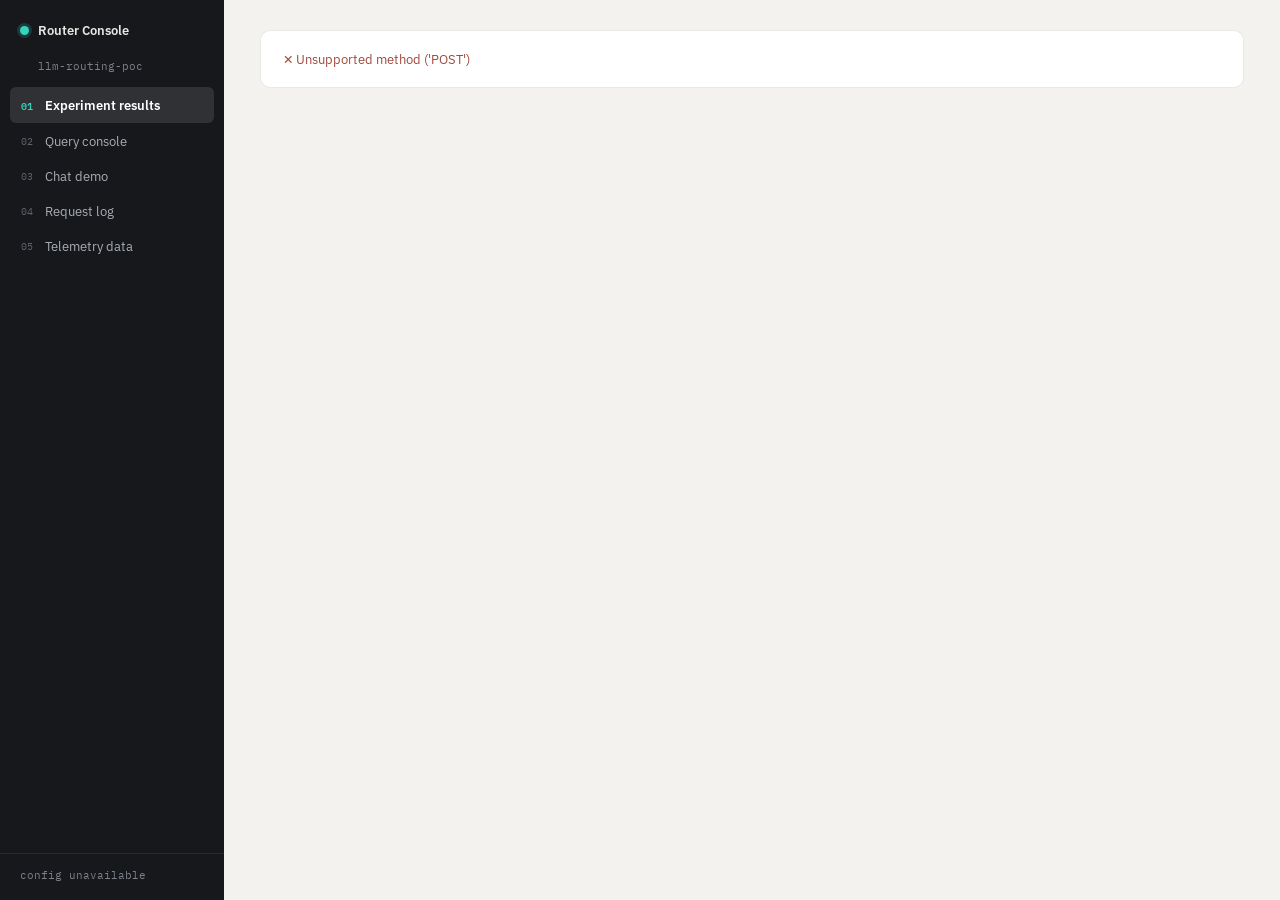
==== frontend/index.html @ d49e1a6b "Initial commit: LLM routing proof of concept Backend routing service, frontend demo UI, experiment r" ====
<!doctype html>
<html lang="en">
<head>
<meta charset="utf-8">
<meta name="viewport" content="width=device-width, initial-scale=1">
<title>Router Console</title>
<link rel="preconnect" href="https://fonts.googleapis.com">
<link rel="preconnect" href="https://fonts.gstatic.com" crossorigin>
<link href="https://fonts.googleapis.com/css2?family=IBM+Plex+Mono:wght@400;500;600&family=IBM+Plex+Sans:wght@400;500;600;700&display=swap" rel="stylesheet">
<style>
:root{--teal:#0d7a6f;--amber:#b07d2b;--plum:#7a3b6b;--red:#a04a3c;--ink:#16181c;--paper:#f4f2ee;--mut:#8a8f97;--line:rgba(0,0,0,.09)}
*{box-sizing:border-box}
body{margin:0;background:var(--paper);font-family:'IBM Plex Sans',system-ui,sans-serif;color:var(--ink);-webkit-font-smoothing:antialiased}
.mono{font-family:'IBM Plex Mono',monospace}
.layout{display:grid;grid-template-columns:224px 1fr;min-height:100vh}
aside{background:var(--ink);color:#e8e6e1;padding:22px 0 18px;position:sticky;top:0;height:100vh;display:flex;flex-direction:column}
.brand{padding:0 20px 20px;display:flex;align-items:center;gap:9px;font-size:13px;font-weight:600}
.dot{width:9px;height:9px;background:#37d3bd;border-radius:50%;box-shadow:0 0 0 3px rgba(55,211,189,.18)}
.sub{font-size:10.5px;color:#7c8087;padding:0 20px 14px 38px}
nav{display:flex;flex-direction:column;gap:1px;padding:0 10px}
nav button{display:flex;gap:10px;align-items:center;width:100%;text-align:left;border:0;cursor:pointer;padding:9px 11px;border-radius:6px;font-size:12.5px;background:transparent;color:#a9adb4;font-family:inherit}
nav button:hover{background:rgba(255,255,255,.08)}
nav button.on{background:rgba(255,255,255,.11);color:#fff;font-weight:600}
nav button .n{font-family:'IBM Plex Mono',monospace;font-size:10px;color:#5f646b;width:14px}
nav button.on .n{color:#37d3bd}
.side-foot{margin-top:auto;padding:14px 20px 0;border-top:1px solid rgba(255,255,255,.08);font-size:11px;color:#7c8087}
main{padding:30px 36px 60px;min-width:0}
h1{margin:0;font-size:25px;font-weight:600;letter-spacing:-.015em}
.kicker{font-family:'IBM Plex Mono',monospace;font-size:10.5px;letter-spacing:.09em;text-transform:uppercase;color:var(--mut);margin-bottom:5px}
header.page{display:flex;justify-content:space-between;align-items:flex-end;gap:20px;border-bottom:1px solid rgba(0,0,0,.1);padding-bottom:16px;margin-bottom:22px}
.card{background:#fff;border:1px solid var(--line);border-radius:10px;padding:20px 22px}
.cardtitle{font-family:'IBM Plex Mono',monospace;font-size:10px;letter-spacing:.09em;text-transform:uppercase;color:var(--mut);margin-bottom:14px}
.grid2{display:grid;grid-template-columns:1.1fr 1fr;gap:16px}
.grid3{display:grid;grid-template-columns:1fr 1fr 1fr;gap:16px;margin-top:16px}
.hero{background:var(--ink);color:#fff;border-radius:10px;padding:24px 26px;display:grid;grid-template-columns:1fr 1fr;gap:22px}
.hero .big{font-size:46px;line-height:1;font-weight:600;letter-spacing:-.03em}
.hero .big small{font-size:24px}
.hero .lbl{font-family:'IBM Plex Mono',monospace;font-size:10px;letter-spacing:.09em;text-transform:uppercase;color:#8a8f97;margin-bottom:7px}
.hero .note{font-size:12px;color:#a9adb4;margin-top:6px}
.hero .quote{grid-column:1/-1;border-top:1px solid rgba(255,255,255,.12);padding-top:14px;font-size:12.5px;line-height:1.5;color:#d6d4cf}
.bar{height:14px;background:#f1efeb;border-radius:3px;overflow:hidden}
.bar>div{height:100%;border-radius:3px}
button.primary{border:0;background:var(--teal);color:#fff;font-size:13px;font-weight:600;padding:10px 18px;border-radius:7px;cursor:pointer;font-family:inherit}
button.primary:hover{background:#0a5f57}
button.primary:disabled{background:#9aa5a3;cursor:default}
button.ghost{border:1px solid rgba(0,0,0,.14);background:#fff;color:#3d4148;font-size:12px;padding:7px 13px;border-radius:6px;cursor:pointer;font-family:inherit}
button.ghost.on{background:var(--ink);color:#fff;border-color:var(--ink)}
table{width:100%;border-collapse:collapse;font-size:12.5px}
th{font-family:'IBM Plex Mono',monospace;font-size:9.5px;letter-spacing:.07em;text-transform:uppercase;color:var(--mut);font-weight:500;text-align:left;padding:10px 10px;background:#faf9f7}
td{padding:11px 10px;border-top:1px solid rgba(0,0,0,.06);vertical-align:top}
td.r,th.r{text-align:right}
.chip{display:inline-block;font-size:11px;padding:3px 8px;border-radius:4px}
.dots span{display:inline-block;width:7px;height:7px;border-radius:50%;background:#e2dfda;margin-left:2px}
.swatch{display:inline-block;width:8px;height:8px;border-radius:2px;margin-right:7px}
.empty{padding:40px;text-align:center;color:var(--mut);font-size:13px}
textarea{width:100%;border:1px solid rgba(0,0,0,.14);border-radius:7px;padding:12px 14px;font-size:14px;background:#fdfcfb;font-family:inherit;resize:vertical;min-height:52px}
pre.json{background:var(--ink);color:#c9e8e3;border-radius:8px;padding:14px;font-family:'IBM Plex Mono',monospace;font-size:11px;line-height:1.6;white-space:pre-wrap;overflow-x:auto;margin:0}
.decision-chip{display:inline-flex;gap:6px;align-items:baseline;border:1px solid rgba(0,0,0,.1);background:#faf9f7;border-radius:5px;padding:5px 9px;font-size:11px;margin:0 5px 6px 0}
.decision-chip b{font-weight:600}
.answer{font-size:13.5px;line-height:1.65;color:#25282d;white-space:pre-wrap}
.progress{height:6px;background:#f1efeb;border-radius:3px;overflow:hidden;margin-top:8px}
.progress>div{height:100%;background:var(--teal);transition:width .5s}
.statrow{display:grid;grid-template-columns:repeat(5,1fr);gap:12px;margin-bottom:16px}
.stat{background:#fff;border:1px solid var(--line);border-radius:9px;padding:14px 16px}
.stat .l{font-family:'IBM Plex Mono',monospace;font-size:9.5px;letter-spacing:.08em;text-transform:uppercase;color:var(--mut)}
.stat .v{font-family:'IBM Plex Mono',monospace;font-size:19px;font-weight:600;margin-top:4px}
.err{color:var(--red);font-size:12.5px}
.note{font-size:12px;color:#5c6069;line-height:1.5}
.bar{height:10px;background:var(--line);border-radius:5px;overflow:hidden}.bar>div{height:100%;border-radius:5px}
select.cmode{font:inherit;font-size:12.5px;padding:8px 10px;border-radius:7px;border:1px solid var(--line);background:#fff;color:var(--ink)}
#toast{position:fixed;left:50%;bottom:28px;transform:translate(-50%,20px);z-index:99;
  background:#1c1f24;border:1px solid rgba(255,255,255,.14);border-radius:8px;
  padding:11px 18px;font-size:13px;color:#d7dade;box-shadow:0 8px 28px rgba(0,0,0,.45);
  opacity:0;pointer-events:none;transition:opacity .18s ease,transform .18s ease;max-width:min(520px,88vw)}
#toast.show{opacity:1;transform:translate(-50%,0)}
.hide{display:none}
.chatwrap{max-width:820px;display:flex;flex-direction:column;gap:14px}
.msg-user{align-self:flex-end;background:var(--ink);color:#fff;border-radius:12px 12px 3px 12px;padding:11px 15px;font-size:13.5px;max-width:75%}
.msg-ai{align-self:flex-start;max-width:92%;width:100%}
.thinking{border:1px solid rgba(0,0,0,.09);border-left:3px solid var(--teal);background:#fbfaf8;border-radius:8px;padding:12px 15px;margin-bottom:8px}
.thinking .t-head{font-family:'IBM Plex Mono',monospace;font-size:10px;letter-spacing:.08em;text-transform:uppercase;color:var(--mut);display:flex;justify-content:space-between;align-items:center;cursor:pointer}
.thinking .t-body{font-size:12.5px;line-height:1.6;color:#4a4e55;margin-top:9px}
.thinking .t-reason{font-style:italic;color:#5c6069}
.ai-bubble{background:#fff;border:1px solid var(--line);border-radius:3px 12px 12px 12px;overflow:hidden}
.ai-meta{display:flex;gap:14px;flex-wrap:wrap;padding:9px 16px;border-top:1px solid rgba(0,0,0,.06);background:#faf9f7;font-family:'IBM Plex Mono',monospace;font-size:10.5px;color:var(--mut)}
.pulse{animation:pulse 1.2s ease-in-out infinite}
@keyframes pulse{0%,100%{opacity:.45}50%{opacity:1}}
@media(max-width:980px){.layout{grid-template-columns:1fr}aside{position:static;height:auto}.grid2,.grid3,.statrow{grid-template-columns:1fr}}
</style>
</head>
<body>
<div class="layout">
<aside>
  <div class="brand"><span class="dot"></span>Router Console</div>
  <div class="sub mono">llm-routing-poc</div>
  <nav id="nav"></nav>
  <div class="side-foot mono" id="cfginfo">loading config…</div>
</aside>
<main id="main"><div class="empty">Loading…</div></main>
</div>
<script>
const TIER_COLORS = {cheap:'#0d7a6f', medium:'#b07d2b', premium:'#7a3b6b'};
const STRAT_COLORS = {none:'#7a3b6b', rule:'#b07d2b', intelligent:'#0d7a6f'};
const STRAT_CHIP = {none:['#f0eaf0','#7a3b6b'], rule:['#f6efe1','#8a6820'], intelligent:['#e6f3f1','#0d7a6f']};
const CX_COLORS = {SIMPLE:'#0d7a6f', MEDIUM:'#b07d2b', HARD:'#7a3b6b'};
const VIEWS = [['overview','Experiment results'],['console','Query console'],['chat','Chat demo'],['requests','Request log'],['data','Telemetry data']];
let state = {view:'overview', strategy:'intelligent', dataTab:'logs', config:null, pollTimer:null, chat:[]};

const $ = (s)=>document.querySelector(s);
const esc = (s)=>String(s??'').replace(/[&<>"]/g,c=>({'&':'&amp;','<':'&lt;','>':'&gt;','"':'&quot;'}[c]));
const money = (v)=>v==null?'—':'$'+Number(v).toFixed(v<0.01?5:4);
const api = async (path, opts)=>{const r=await fetch(path,opts); if(!r.ok){let d;try{d=await r.json()}catch{d={}}; throw new Error(d.detail||r.statusText)} return r.json()};

function nav(){
  $('#nav').innerHTML = VIEWS.map(([id,label],i)=>
    `<button class="${state.view===id?'on':''}" onclick="go('${id}')"><span class="n">0${i+1}</span>${label}</button>`).join('');
}
function go(v){state.view=v; render();}
let toastTimer=null;
function notify(msg){
  let el=$('#toast');
  if(!el){el=document.createElement('div'); el.id='toast'; document.body.appendChild(el)}
  el.textContent = msg || 'Something went wrong. Please try again.';
  el.classList.add('show');
  clearTimeout(toastTimer);
  toastTimer=setTimeout(()=>el.classList.remove('show'), 4200);
}
function dots(score,color){let h='';for(let i=1;i<=5;i++)h+=`<span style="${score!=null&&i<=score?`background:${color}`:''}"></span>`;return `<span class="dots">${h}</span>`}

async function loadConfig(){
  try{state.config = await api('/api/config');
    const c=state.config;
    const anyRef = Object.values(c.tiers).some(t=>t.pricing_note);
    $('#cfginfo').innerHTML = Object.entries(c.tiers).map(([k,t])=>
      `<div style="margin-bottom:5px"><span style="color:${TIER_COLORS[k]}">${k}</span> ${esc(t.name.split('/')[1]||t.name)}${t.pricing_note?'<span title="'+esc(t.pricing_note)+'" style="color:#e0a86e">*</span>':''}</div>`).join('')
      + (anyRef?'<div style="color:#7c8087;margin-top:8px">* free endpoint, costed at paid-variant price</div>':'')
      + (c.api_key_configured?'':'<div style="color:#e0a86e;margin-top:8px">⚠ no API keys configured</div>');
  }catch(e){$('#cfginfo').textContent='config unavailable'}
}

// ---------- Overview ----------
async function renderOverview(){
  // /step advances the batch and returns progress: the work has to run inside a
  // request, because the server is frozen once it has responded.
  const status = await api('/api/experiment/step',{method:'POST'});
  const m = await api('/api/metrics');
  const cz = await api('/api/compression').catch(()=>null);
  const strategies = m.comparison.strategies;
  const byS = Object.fromEntries(strategies.map(s=>[s.strategy,s]));
  const intel = byS.intelligent, base = byS.none;
  const running = status.status==='running';
  const hasData = m.total_requests>0;

  // Provider hiccups are retried and failed over inside the pipeline, so they
  // are not shown here. Only a run that mostly collapsed is worth surfacing,
  // and then as one calm line - never a raw provider error.
  let progress='';
  if(running){
    const pct = status.total? Math.round(100*status.completed/status.total):0;
    progress = `<div class="card" style="margin-bottom:16px"><div class="cardtitle">Experiment running</div>
      <div class="mono" style="font-size:12px">${status.completed} / ${status.total} requests${etaText(status)}</div>
      <div class="progress"><div style="width:${pct}%"></div></div></div>`;
    schedulePoll();
  } else if(status.status==='done' && status.total && status.failed > status.total/2){
    progress = `<div class="card" style="margin-bottom:16px"><div class="cardtitle">Incomplete run</div>
      <div class="note">Most requests could not be completed — check the API keys and the server log, then re-run.</div></div>`;
  }

  let hero='';
  if(hasData && intel.requests>0 && base.requests>0){
    hero = `<section class="grid2" style="margin-bottom:16px">
      <div class="hero">
        <div><div class="lbl">Cost saving · intelligent</div><div class="big" style="color:#37d3bd">${intel.cost_savings_pct??'—'}<small>%</small></div>
          <div class="note">${money(base.total_cost_usd)} → ${money(intel.total_cost_usd)} across ${intel.requests} requests</div></div>
        <div style="border-left:1px solid rgba(255,255,255,.12);padding-left:22px"><div class="lbl">Quality retained</div>
          <div class="big">${intel.quality_retention_pct??'—'}<small>%</small></div>
          <div class="note">${intel.avg_quality??'n/a'} vs ${base.avg_quality??'n/a'} mean score</div></div>
        <div class="quote">The objective isn't to always use the cheapest model. It's to use the cheapest model that can satisfy the requirements of the request.</div>
      </div>
      <div class="card"><div class="cardtitle">Cost per strategy</div>${costBars(strategies)}</div>
    </section>`;
  }

  const util = intel && Object.keys(intel.model_utilization||{}).length ? `
    <div class="card"><div class="cardtitle">Model utilization · intelligent</div>${utilization(intel.model_utilization)}</div>`:'';
  const qbc = Object.keys(m.quality.by_complexity||{}).length ? `
    <div class="card"><div class="cardtitle">Quality by complexity</div>${qualityByComplexity(m.quality.by_complexity)}</div>`:'';
  const scatter = hasData? `<div class="card"><div class="cardtitle">Quality vs cost per request</div>${scatterSVG(strategies)}</div>`:'';

  $('#main').innerHTML = `
    <header class="page">
      <div><div class="kicker">Experiment results</div><h1>${hasData? m.total_requests+' requests, three routing strategies'+(m.all_requests>m.total_requests?` <span style="color:var(--mut);font-weight:400;font-size:.55em">+ ${m.all_requests-m.total_requests} with compression</span>`:''):'Cost-aware LLM routing'}</h1></div>
      <div style="display:flex;gap:8px;align-items:center">
        <select class="cmode" id="cmode" ${running?'disabled':''} title="${state.config?.compression_available?'Run every query with and without Headroom context compression':'Headroom is not installed on this host - run the A/B locally'}">
          <option value="off">Routing only</option>
          <option value="both" ${state.config?.compression_available?'':'disabled'}>Routing + Headroom A/B</option>
        </select>
        <button id="fullbtn" ${running?'disabled':''} onclick="runExperiment(true)" title="All ${state.config?.total_query_count??36} test queries">Full run</button>
        <button class="primary" id="runbtn" ${running?'disabled':''} onclick="runExperiment(false)">${running?'Running…':(hasData?'Re-run experiment':`Run experiment (${state.config?.demo_query_count??18} queries)`)}</button>
      </div>
    </header>
    ${progress}${hero}
    ${hasData? `<section class="grid3" style="margin-top:0">${util}${qbc}${scatter}</section>
    <section class="card" style="margin-top:16px;padding:0;overflow:hidden">
      <div style="padding:16px 22px 12px" class="cardtitle">Strategy comparison · identical query set</div>
      ${comparisonTable(strategies)}</section>`
    : `<div class="card"><div class="empty">No results yet. Run the batch experiment to send each test query through all three strategies (no routing → premium, rule-based, intelligent) and grade every answer.<br><br>
       <span class="mono" style="font-size:11px">${3*(state.config?.demo_query_count??18)} answer calls + routing + grading · about a minute</span></div></div>`}
    ${compressionPanel(cz, m)}`;
}
function etaText(status){
  if(!status.started_at || !status.completed) return '';
  const elapsed = (Date.now()/1000) - status.started_at;
  const remaining = Math.round(elapsed/status.completed * (status.total-status.completed));
  if(!isFinite(remaining) || remaining<=0) return '';
  const m = Math.floor(remaining/60), sec = remaining%60;
  return ` · about ${m?m+'m ':''}${sec}s remaining`;
}
function fmtInt(n){return n==null?'—':Number(n).toLocaleString()}
function compressionPanel(cz, m){
  if(!cz) return '';
  const ref = cz.naive_json_reference||{};
  const hr = (cz.delta||{}).headroom;
  const strategies = m.comparison.strategies;
  const w = ref.naive_json_tokens? Math.round(100*ref.pipeline_tokens/ref.naive_json_tokens):100;
  let html = `<section class="card" style="margin-top:16px">
    <div class="cardtitle">Context tokens · what the pipeline already saves</div>
    <div style="display:grid;grid-template-columns:170px 1fr 80px;gap:10px 14px;align-items:center;font-size:12.5px">
      <div>Naive JSON dump</div><div class="bar"><div style="width:100%;background:#c9c5bd"></div></div><div class="mono r">${fmtInt(ref.naive_json_tokens)}</div>
      <div>Pipeline format <span style="color:var(--mut)">· sent today</span></div><div class="bar"><div style="width:${w}%;background:var(--teal)"></div></div><div class="mono r">${fmtInt(ref.pipeline_tokens)}</div>
    </div>
    <div class="note" style="margin-top:10px"><b>${ref.saved_pct??0}% fewer context tokens</b> than dumping the raw dataset as JSON, across the ${ref.queries} demo queries. Counted with the model's own tokenizer — a measurement, not a run.</div>`;
  if(hr){
    html += `<div class="cardtitle" style="margin-top:22px">Headroom compression · on vs off, identical queries</div>
    <div style="overflow-x:auto"><table><thead><tr><th>Strategy</th><th class="r">Context tokens</th><th class="r">Cost / request</th><th class="r">Quality</th></tr></thead><tbody>
    ${strategies.map(s=>{const d=hr[s.strategy]; if(!d) return '';
      const cc = d.cost_pct==null?'var(--mut)':(d.cost_pct<0?'var(--teal)':'var(--amber)');
      const qc = d.quality_delta==null?'var(--mut)':(d.quality_delta<0?'var(--amber)':'var(--teal)');
      return `<tr><td><span class="swatch" style="background:${STRAT_COLORS[s.strategy]}"></span>${esc(s.label)}</td>
        <td class="r mono" style="color:var(--teal)">−${d.tokens_saved_pct}%</td>
        <td class="r mono" style="color:${cc};font-weight:600">${d.cost_pct==null?'n/a':(d.cost_pct>0?'+':'')+d.cost_pct+'%'}</td>
        <td class="r mono" style="color:${qc};font-weight:600">${d.quality_delta==null?'n/a':(d.quality_delta>0?'+':'')+d.quality_delta.toFixed(2)}</td></tr>`}).join('')}
    </tbody></table></div>
    <div class="note" style="margin-top:10px">Per-request deltas, Headroom on vs off, on the same queries. A negative quality delta means compression cost accuracy — shown as measured, not hidden.</div>`;
  } else {
    html += `<div class="note" style="margin-top:14px">Headroom on/off A/B not run yet${cz.available?'':' — it runs locally'}: <span class="mono">python run_experiment.py --compression both</span></div>`;
  }
  return html + `</section>`;
}
function costBars(strategies){
  const max = Math.max(...strategies.map(s=>s.total_cost_usd||0), 1e-9);
  return strategies.map(s=>`
    <div style="margin-bottom:14px">
      <div style="display:flex;justify-content:space-between;font-size:12.5px"><span>${esc(s.label)}</span><b class="mono">${money(s.total_cost_usd)}</b></div>
      <div class="bar" style="margin-top:5px"><div style="width:${Math.max(2,100*s.total_cost_usd/max)}%;background:${STRAT_COLORS[s.strategy]}"></div></div>
      <div class="mono" style="font-size:10.5px;color:var(--mut);margin-top:4px">quality ${s.avg_quality??'n/a'} · p50 ${(s.p50_latency_ms/1000).toFixed(1)}s · p95 ${(s.p95_latency_ms/1000).toFixed(1)}s</div>
    </div>`).join('');
}
function utilization(util){
  const entries = Object.entries(util);
  const strip = entries.map(([t,u])=>`<div style="width:${u.pct}%;background:${TIER_COLORS[t]}"></div>`).join('');
  return `<div style="display:flex;height:24px;border-radius:5px;overflow:hidden;margin-bottom:12px">${strip}</div>`+
    entries.map(([t,u])=>`<div style="display:flex;align-items:center;gap:8px;font-size:12px;margin-bottom:7px">
      <span class="swatch" style="background:${TIER_COLORS[t]}"></span><span style="flex:1">${t} tier</span>
      <b class="mono" style="font-size:12px">${u.pct}%</b><span class="mono" style="color:var(--mut);font-size:11px">${u.count} req</span></div>`).join('');
}
function qualityByComplexity(bc){
  const order=['SIMPLE','MEDIUM','HARD'];
  return order.filter(c=>bc[c]).map(c=>{
    const per=bc[c]; const base=per.none, intel=per.intelligent;
    return `<div style="margin-bottom:12px"><div style="display:flex;justify-content:space-between;font-size:12px">
      <span>${c.toLowerCase()}</span><span class="mono" style="color:#5c6069">${base??'—'} → <b style="color:var(--ink)">${intel??'—'}</b></span></div>
      <div style="height:8px;background:#f1efeb;border-radius:2px;position:relative;margin-top:5px">
        ${intel!=null?`<div style="position:absolute;inset:0 auto 0 0;width:${20*intel}%;background:var(--teal);border-radius:2px"></div>`:''}
        ${base!=null?`<div style="position:absolute;top:-3px;bottom:-3px;left:${20*base}%;width:2px;background:var(--ink)"></div>`:''}
      </div></div>`;
  }).join('')+`<div style="font-size:11px;color:var(--mut)">Bar = intelligent · tick = premium baseline · scale 0–5</div>`;
}
function comparisonTable(strategies){
  return `<div style="overflow-x:auto"><table>
    <thead><tr><th style="padding-left:22px">Strategy</th><th class="r">Total cost</th><th class="r">Cost / req</th><th class="r">Quality</th><th class="r">Mean latency</th><th class="r">P50</th><th class="r">P95</th><th class="r" style="padding-right:22px">Saving</th></tr></thead>
    <tbody>${strategies.map(s=>`<tr>
      <td style="padding-left:22px"><span class="swatch" style="background:${STRAT_COLORS[s.strategy]}"></span>${esc(s.label)}</td>
      <td class="r mono"><b>${money(s.total_cost_usd)}</b></td>
      <td class="r mono" style="color:#5c6069">${money(s.avg_cost_usd)}</td>
      <td class="r mono">${s.avg_quality??'n/a'}</td>
      <td class="r mono" style="color:#5c6069">${(s.avg_latency_ms/1000).toFixed(1)}s</td>
      <td class="r mono" style="color:#5c6069">${(s.p50_latency_ms/1000).toFixed(1)}s</td>
      <td class="r mono" style="color:#5c6069">${(s.p95_latency_ms/1000).toFixed(1)}s</td>
      <td class="r mono" style="padding-right:22px;font-weight:600;color:${s.strategy==='none'?'var(--mut)':'var(--teal)'}">${s.strategy==='none'?'—':(s.cost_savings_pct??'—')+'%'}</td>
    </tr>`).join('')}</tbody></table></div>`;
}
function scatterSVG(strategies){
  const pts = strategies.filter(s=>s.requests>0 && s.avg_quality!=null);
  if(!pts.length) return '<div class="empty">no evaluated requests</div>';
  const W=560,H=260,PL=46,PB=34,PT=26,PR=20;
  const xMax=Math.max(...pts.map(p=>p.avg_cost_usd))*1.25;
  const sx=v=>PL+(v/xMax)*(W-PL-PR), sy=v=>PT+(1-(v-3.5)/1.5)*(H-PT-PB);
  let g='';
  [3.5,4,4.5,5].forEach(v=>{g+=`<line x1="${PL}" x2="${W-PR}" y1="${sy(v)}" y2="${sy(v)}" stroke="#eae7e2"/>`+
    `<text x="${PL-8}" y="${sy(v)+4}" text-anchor="end" font-size="9" fill="#a8adb4" font-family="IBM Plex Mono,monospace">${v.toFixed(1)}</text>`});
  pts.forEach(p=>{const c=STRAT_COLORS[p.strategy];
    g+=`<circle cx="${sx(p.avg_cost_usd)}" cy="${sy(p.avg_quality)}" r="${8+p.requests/6}" fill="${c}" fill-opacity=".16"/>`+
       `<circle cx="${sx(p.avg_cost_usd)}" cy="${sy(p.avg_quality)}" r="5" fill="${c}"/>`+
       `<text x="${sx(p.avg_cost_usd)}" y="${sy(p.avg_quality)-16}" text-anchor="middle" font-size="10.5" font-weight="600" fill="#16181c" font-family="IBM Plex Sans,sans-serif">${esc(p.label.split(' ')[0])}</text>`});
  g+=`<text x="${(W+PL)/2}" y="${H-4}" text-anchor="middle" font-size="9" fill="#8a8f97" font-family="IBM Plex Mono,monospace" letter-spacing=".06em">AVG COST PER REQUEST (USD)</text>`;
  return `<svg viewBox="0 0 ${W} ${H}" style="width:100%;height:auto;display:block">${g}</svg>`;
}
async function runExperiment(full=false){
  const btn=$('#runbtn'), fullBtn=$('#fullbtn');
  btn.disabled=true; if(fullBtn) fullBtn.disabled=true; btn.textContent='Starting…';
  try{
    await api('/api/experiment/run',{method:'POST',headers:{'Content-Type':'application/json'},
                                     body:JSON.stringify({full, compression: $('#cmode')?.value || 'off'})});
    schedulePoll(800);
  }catch(e){
    btn.disabled=false; if(fullBtn) fullBtn.disabled=false;
    btn.textContent='Run experiment';
    notify(e.message);
  }
}
function schedulePoll(ms=250){
  clearTimeout(state.pollTimer);
  state.pollTimer=setTimeout(()=>{if(state.view==='overview')renderOverview()},ms);
}

// ---------- Console ----------
let lastResult=null, samples=[];
async function renderConsole(){
  if(!samples.length){try{samples=await api('/api/testqueries')}catch(e){}}
  const pick=(cx)=>{const c=samples.filter(q=>q.complexity===cx);return c[Math.floor(Math.random()*c.length)]};
  $('#main').innerHTML=`
    <header class="page"><div><div class="kicker">Query console</div><h1>POST /api/query</h1></div></header>
    <div class="card" style="margin-bottom:16px">
      <div style="display:flex;gap:10px;align-items:stretch">
        <textarea id="q" placeholder="Ask an IT-ops question…">Why is payment-api experiencing high latency?</textarea>
        <button class="primary" id="routebtn" onclick="submitQuery()">Route</button>
      </div>
      <div style="display:flex;gap:8px;flex-wrap:wrap;align-items:center;margin-top:12px">
        <span class="mono" style="font-size:10.5px;color:var(--mut);text-transform:uppercase;letter-spacing:.07em">Strategy</span>
        ${['none','rule','intelligent'].map(s=>`<button class="ghost ${state.strategy===s?'on':''}" onclick="state.strategy='${s}';renderConsole()">${{none:'No routing',rule:'Rule-based',intelligent:'Intelligent'}[s]}</button>`).join('')}
        <span style="flex:1"></span>
        ${['SIMPLE','MEDIUM','HARD'].map(cx=>`<button class="ghost" style="border-style:dashed" onclick='sampleQuery(${JSON.stringify(cx)})'>${cx.toLowerCase()}</button>`).join('')}
      </div>
    </div>
    <div id="result">${lastResult?renderResult(lastResult):'<div class="card"><div class="empty">Submit a query to see the routing decision, answer, tokens, cost and latency.</div></div>'}</div>`;
}
function sampleQuery(cx){const c=samples.filter(q=>q.complexity===cx);if(c.length){$('#q').value=c[Math.floor(Math.random()*c.length)].query}}
async function submitQuery(){
  const q=$('#q').value.trim(); if(!q)return;
  const btn=$('#routebtn'); btn.disabled=true; btn.textContent='…';
  $('#result').innerHTML='<div class="card"><div class="empty">Routing and answering…</div></div>';
  try{
    lastResult=await api('/api/query',{method:'POST',headers:{'Content-Type':'application/json'},
      body:JSON.stringify({query:q,strategy:state.strategy,evaluate:true})});
    $('#result').innerHTML=renderResult(lastResult);
  }catch(e){$('#result').innerHTML=`<div class="card"><div class="err">✕ ${esc(e.message)}</div></div>`}
  btn.disabled=false; btn.textContent='Route';
}
function renderResult(r){
  const rt=r.routing||{};
  const chips=[['complexity',rt.complexity],['reasoning',rt.reasoning_required],['context',rt.context_requirement],
    ['quality',rt.quality_requirement],['latency',rt.latency_requirement],['tier',rt.selected_tier]]
    .filter(([,v])=>v!==undefined&&v!==null)
    .map(([k,v])=>`<span class="decision-chip"><span class="mono" style="color:var(--mut);font-size:10px">${k}</span><b style="color:${k==='tier'?TIER_COLORS[String(v).toLowerCase()]||'var(--ink)':'var(--ink)'}">${esc(v)}</b></span>`).join('');
  return `<div class="grid2">
    <div class="card">
      <div class="cardtitle">Routing decision</div>
      <div>${chips}</div>
      ${rt.reason?`<p style="margin:10px 0 0;font-size:13px;line-height:1.55;color:#3d4148;border-left:2px solid var(--teal);padding-left:11px">${esc(rt.reason)}</p>`:''}
      ${rt.selection_note?`<div class="mono" style="font-size:10.5px;color:var(--mut);margin-top:8px">${esc(rt.selection_note)}</div>`:''}
      <details style="margin-top:14px"><summary class="mono" style="cursor:pointer;font-size:10.5px;color:var(--mut);text-transform:uppercase;letter-spacing:.07em">Full response JSON</summary>
      <pre class="json" style="margin-top:10px">${esc(JSON.stringify(r,null,2))}</pre></details>
    </div>
    <div class="card" style="padding:0;overflow:hidden">
      <div style="padding:14px 22px;border-bottom:1px solid rgba(0,0,0,.07);display:flex;justify-content:space-between;align-items:center">
        <span class="cardtitle" style="margin:0">Answer</span>
        <span class="mono chip" style="background:#eef6f4;color:var(--teal)">${esc(r.model)}</span>
      </div>
      <div class="answer" style="padding:18px 22px">${esc(r.answer)}</div>
      <div style="display:grid;grid-template-columns:repeat(5,1fr);border-top:1px solid rgba(0,0,0,.07);background:#faf9f7">
        ${[['in / out',`${r.usage.input_tokens} / ${r.usage.output_tokens}`],['cost',money(r.metrics.cost_usd)],
          ['latency',(r.metrics.latency_ms/1000).toFixed(1)+'s'],['tier',rt.selected_tier||'—'],
          ['quality',r.quality_score?r.quality_score+' / 5':'—']].map(([l,v])=>
          `<div style="padding:12px 14px;border-left:1px solid rgba(0,0,0,.05)"><div class="mono" style="font-size:9.5px;color:var(--mut);text-transform:uppercase">${l}</div>
           <div class="mono" style="font-size:13px;font-weight:600;margin-top:2px">${esc(v)}</div></div>`).join('')}
      </div>
      ${r.quality_rationale?`<div style="padding:10px 22px;border-top:1px solid rgba(0,0,0,.07);font-size:11.5px;color:var(--mut)">judge: ${esc(r.quality_rationale)}</div>`:''}
    </div></div>`;
}

// ---------- Chat demo ----------
async function renderChat(){
  if(!samples.length){try{samples=await api('/api/testqueries')}catch(e){}}
  $('#main').innerHTML=`
    <header class="page"><div><div class="kicker">Live demo</div><h1>Ops chat</h1></div>
      <div style="display:flex;gap:7px;align-items:center">
        <span class="mono" style="font-size:10.5px;color:var(--mut);text-transform:uppercase;letter-spacing:.07em">Strategy</span>
        ${['none','rule','intelligent'].map(x=>`<button class="ghost ${state.strategy===x?'on':''}" onclick="state.strategy='${x}';renderChat()">${{none:'No routing',rule:'Rule-based',intelligent:'Intelligent'}[x]}</button>`).join('')}
        ${state.chat.length?`<button class="ghost" onclick="state.chat=[];renderChat()">Clear</button>`:''}
      </div></header>
    <div class="chatwrap" id="chatlog">
      ${state.chat.length?state.chat.map(chatMsg).join(''):`<div class="card"><div class="empty">Ask an IT-ops question. The router's decision is shown as visible "thinking" before every answer — switch strategies to show how the same question lands on different models.</div></div>`}
    </div>
    <div class="chatwrap" style="margin-top:16px">
      <div class="card" style="padding:12px 14px">
        <div style="display:flex;gap:10px">
          <textarea id="chatq" style="min-height:44px" placeholder="e.g. Why is payment-api experiencing high latency?"
            onkeydown="if(event.key==='Enter'&&!event.shiftKey){event.preventDefault();sendChat()}"></textarea>
          <button class="primary" id="chatbtn" onclick="sendChat()">Send</button>
        </div>
        <div style="display:flex;gap:6px;margin-top:9px;flex-wrap:wrap">
          ${['SIMPLE','MEDIUM','HARD'].map(cx=>`<button class="ghost" style="border-style:dashed;font-size:11px" onclick='chatSample(${JSON.stringify(cx)})'>try ${cx.toLowerCase()}</button>`).join('')}
        </div>
      </div>
    </div>`;
  const log=$('#chatlog'); if(log) log.lastElementChild?.scrollIntoView({block:'end'});
}
function chatSample(cx){const c=samples.filter(q=>q.complexity===cx);if(c.length)$('#chatq').value=c[Math.floor(Math.random()*c.length)].query;$('#chatq').focus()}
function chatMsg(m){
  if(m.role==='user') return `<div class="msg-user">${esc(m.text)}</div>`;
  if(m.pending) return `<div class="msg-ai"><div class="thinking pulse"><div class="t-head">Router thinking</div>
    <div class="t-body t-reason">Analyzing complexity, reasoning need, context size, quality and latency requirements…</div></div></div>`;
  if(m.error) return `<div class="msg-ai"><div class="ai-bubble"><div class="note" style="padding:14px 16px">That query could not be answered just now — please try again.</div></div></div>`;
  const r=m.result, rt=r.routing||{};
  const fields=[['complexity',rt.complexity],['reasoning',rt.reasoning_required],['quality need',rt.quality_requirement],
    ['latency need',rt.latency_requirement],['tier',rt.selected_tier]].filter(([,v])=>v!=null);
  return `<div class="msg-ai">
    <div class="thinking">
      <div class="t-head" onclick="this.parentElement.querySelector('.t-body').classList.toggle('hide')">
        <span>Router thinking · ${esc(m.strategy)}</span>
        <span style="color:${TIER_COLORS[rt.selected_tier]||'var(--mut)'};font-weight:600">→ ${esc(rt.selected_tier)} · ${esc((r.model||'').split('/').pop())}</span>
      </div>
      <div class="t-body">
        <div style="display:flex;flex-wrap:wrap;gap:5px;margin-bottom:8px">${fields.map(([k,v])=>
          `<span class="decision-chip" style="margin:0"><span class="mono" style="color:var(--mut);font-size:10px">${k}</span><b>${esc(v)}</b></span>`).join('')}</div>
        ${rt.reason?`<div class="t-reason">“${esc(rt.reason)}”</div>`:''}
        ${rt.selection_note?`<div class="mono" style="font-size:10.5px;color:var(--mut);margin-top:6px">${esc(rt.selection_note)}${rt.router_latency_ms?` · router overhead ${rt.router_latency_ms}ms / ${money(rt.router_cost_usd)}`:''}</div>`:''}
      </div>
    </div>
    <div class="ai-bubble">
      <div class="answer" style="padding:15px 18px">${esc(r.answer)}</div>
      <div class="ai-meta"><span style="color:${TIER_COLORS[rt.selected_tier]||'inherit'}">${esc(r.model)}</span>
        <span>${r.usage.input_tokens} / ${r.usage.output_tokens} tok</span><span>${money(r.metrics.cost_usd)}</span>
        <span>${(r.metrics.latency_ms/1000).toFixed(1)}s</span>${r.quality_score?`<span>judge ${r.quality_score}/5</span>`:''}</div>
    </div></div>`;
}
async function sendChat(){
  const el=$('#chatq'); const q=el.value.trim(); if(!q)return;
  state.chat.push({role:'user',text:q});
  const pending={role:'ai',pending:true}; state.chat.push(pending);
  renderChat();
  try{
    const r=await api('/api/query',{method:'POST',headers:{'Content-Type':'application/json'},
      body:JSON.stringify({query:q,strategy:state.strategy,evaluate:true})});
    Object.assign(pending,{pending:false,result:r,strategy:state.strategy});
  }catch(e){
    console.error('query failed:', e);        // detail stays in the dev console
    Object.assign(pending,{pending:false,error:true});
    notify('That query could not be answered just now — please try again.');
  }
  renderChat();
}

// ---------- Requests ----------
async function renderRequests(){
  const filter = state.reqFilter||'';
  const data = await api('/api/requests'+(filter?`?strategy=${filter}`:''));
  const rs = data.requests;
  const stats = rs.length? [['Requests',rs.length],['Total cost',money(rs.reduce((a,r)=>a+r.cost_usd,0))],
    ['Mean tokens',Math.round(rs.reduce((a,r)=>a+r.input_tokens+r.output_tokens,0)/rs.length).toLocaleString()],
    ['Mean latency',(rs.reduce((a,r)=>a+r.latency_ms,0)/rs.length/1000).toFixed(1)+'s'],
    ['Mean quality',(()=>{const q=rs.filter(r=>r.quality_score!=null);return q.length?(q.reduce((a,r)=>a+r.quality_score,0)/q.length).toFixed(2):'—'})()]]:[];
  $('#main').innerHTML=`
    <header class="page"><div><div class="kicker">GET /api/requests</div><h1>Request log</h1></div>
      <div style="display:flex;gap:7px">${[['','All'],['none','No routing'],['rule','Rule'],['intelligent','Intelligent']].map(([v,l])=>
        `<button class="ghost ${filter===v?'on':''}" onclick="state.reqFilter='${v}';renderRequests()">${l}</button>`).join('')}</div></header>
    ${stats.length?`<div class="statrow">${stats.map(([l,v])=>`<div class="stat"><div class="l">${l}</div><div class="v">${v}</div></div>`).join('')}</div>`:''}
    <div class="card" style="padding:0;overflow:hidden">${rs.length?`<div style="overflow-x:auto"><table>
      <thead><tr><th style="padding-left:20px">ID</th><th>Query</th><th>Strategy</th><th>Model</th><th>Complexity</th><th class="r">Tokens</th><th class="r">Cost</th><th class="r">Latency</th><th class="r" style="padding-right:20px">Quality</th></tr></thead>
      <tbody>${rs.map(r=>{const cx=r.expected_complexity||(r.routing||{}).complexity;const cc=STRAT_CHIP[r.strategy]||['#eee','#333'];
        return `<tr><td class="mono" style="padding-left:20px;font-size:11px;color:var(--mut)">${esc(r.request_id)}</td>
        <td style="max-width:330px">${esc(r.query)}</td>
        <td><span class="chip" style="background:${cc[0]};color:${cc[1]}">${esc(r.strategy)}</span></td>
        <td class="mono" style="font-size:11px;color:#5c6069">${esc((r.model||'').split('/')[1]||r.model)}</td>
        <td class="mono" style="font-size:10px;color:${CX_COLORS[cx]||'var(--mut)'}">${esc(cx||'—')}</td>
        <td class="r mono" style="font-size:11.5px;color:#5c6069">${r.input_tokens.toLocaleString()} / ${r.output_tokens}</td>
        <td class="r mono" style="font-size:11.5px">${money(r.cost_usd)}</td>
        <td class="r mono" style="font-size:11.5px;color:#5c6069">${(r.latency_ms/1000).toFixed(1)}s</td>
        <td class="r" style="padding-right:20px">${dots(r.quality_score, r.quality_score>=4?'#0d7a6f':r.quality_score===3?'#b07d2b':'#a04a3c')}</td></tr>`}).join('')}</tbody></table></div>`
      :'<div class="empty">No requests yet — run the experiment or use the query console.</div>'}</div>`;
}

// ---------- Data ----------
async function renderData(){
  const tab=state.dataTab;
  const data=await api('/api/data/'+tab);
  const cols={logs:['timestamp','service','host','level','message','latency_ms'],
    metrics:['timestamp','service','cpu_percent','memory_percent','latency_ms','db_connections'],
    incidents:['incident_id','service','severity','status','created_at','description']}[tab];
  $('#main').innerHTML=`
    <header class="page"><div><div class="kicker">backend/data</div><h1>Simulated telemetry</h1></div>
      <div style="display:flex;gap:7px">${['logs','metrics','incidents'].map(t=>
        `<button class="ghost mono ${tab===t?'on':''}" onclick="state.dataTab='${t}';renderData()">${t}.json</button>`).join('')}</div></header>
    <div class="card" style="padding:0;overflow:hidden"><div style="overflow-x:auto"><table>
      <thead><tr>${cols.map((c,i)=>`<th style="${i===0?'padding-left:20px':''}">${c}</th>`).join('')}</tr></thead>
      <tbody>${data.map(row=>`<tr>${cols.map((c,i)=>{
        let v=row[c]; let style=i===0?'padding-left:20px;':'';
        if(c==='level'||c==='severity'){const col={ERROR:'#a04a3c',HIGH:'#a04a3c',WARN:'#b07d2b',MEDIUM:'#b07d2b',INFO:'#5c6069',LOW:'#5c6069'}[v]||'#5c6069';style+=`color:${col};font-weight:600;`}
        return `<td class="mono" style="font-size:11.5px;${style}">${esc(v??'—')}</td>`}).join('')}</tr>`).join('')}</tbody></table></div></div>`;
}

async function render(){
  nav();
  clearTimeout(state.pollTimer);
  try{
    if(state.view==='overview')await renderOverview();
    else if(state.view==='console')await renderConsole();
    else if(state.view==='chat')await renderChat();
    else if(state.view==='requests')await renderRequests();
    else if(state.view==='data')await renderData();
  }catch(e){$('#main').innerHTML=`<div class="card"><div class="err">✕ ${esc(e.message)}</div></div>`}
}
loadConfig(); render();
</script>
</body>
</html>
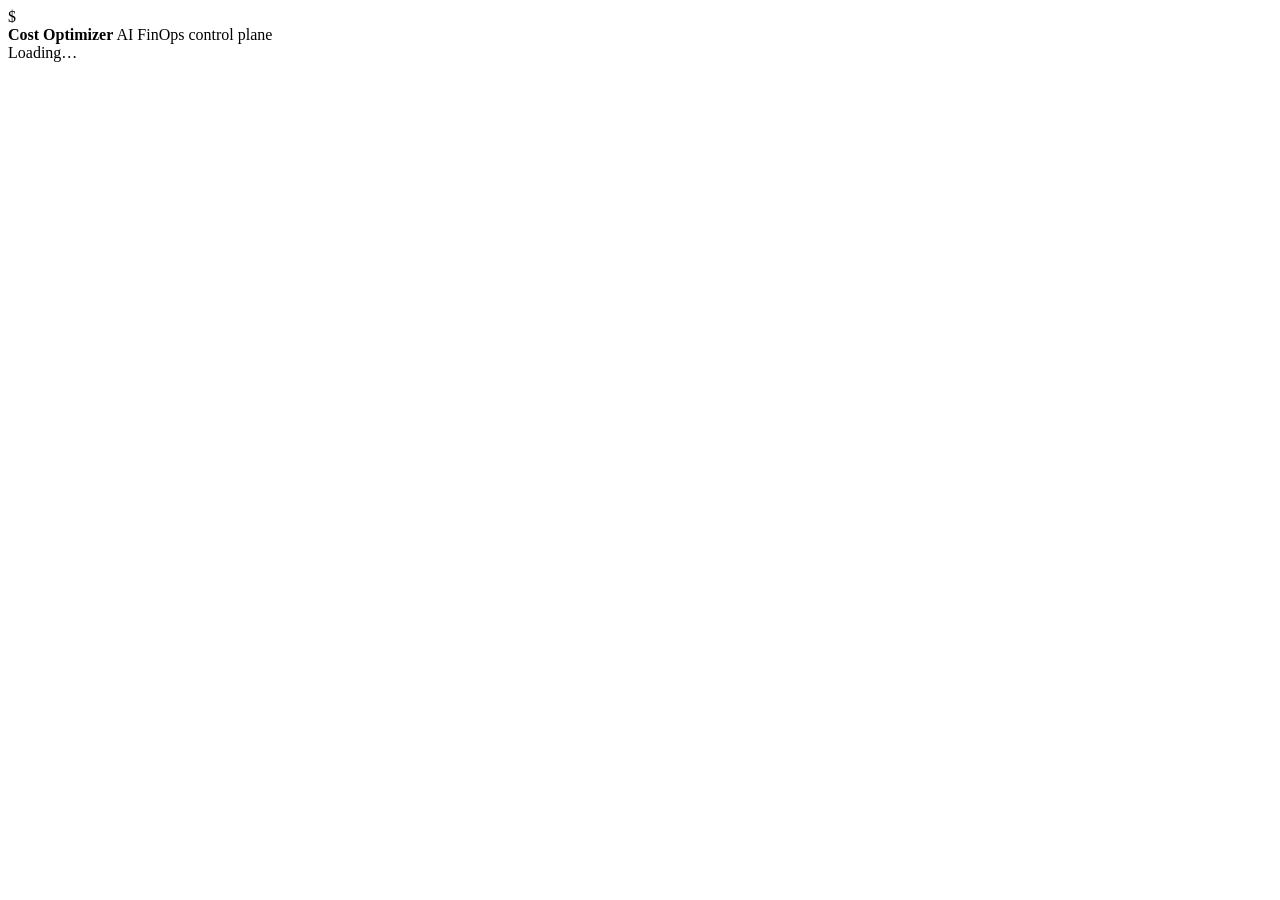
==== commit 01d1e842: "Evolve the routing POC into an AI inference cost optimization control plane v1 answered "does routin" ====
--- a/frontend/index.html
+++ b/frontend/index.html
@@ -3,525 +3,29 @@
 <head>
 <meta charset="utf-8">
 <meta name="viewport" content="width=device-width, initial-scale=1">
-<title>Router Console</title>
+<title>AI Inference Cost Optimizer</title>
+<meta name="description" content="A provider-neutral control plane that picks the cheapest safe path to the required business outcome, and explains every decision.">
 <link rel="preconnect" href="https://fonts.googleapis.com">
 <link rel="preconnect" href="https://fonts.gstatic.com" crossorigin>
 <link href="https://fonts.googleapis.com/css2?family=IBM+Plex+Mono:wght@400;500;600&family=IBM+Plex+Sans:wght@400;500;600;700&display=swap" rel="stylesheet">
-<style>
-:root{--teal:#0d7a6f;--amber:#b07d2b;--plum:#7a3b6b;--red:#a04a3c;--ink:#16181c;--paper:#f4f2ee;--mut:#8a8f97;--line:rgba(0,0,0,.09)}
-*{box-sizing:border-box}
-body{margin:0;background:var(--paper);font-family:'IBM Plex Sans',system-ui,sans-serif;color:var(--ink);-webkit-font-smoothing:antialiased}
-.mono{font-family:'IBM Plex Mono',monospace}
-.layout{display:grid;grid-template-columns:224px 1fr;min-height:100vh}
-aside{background:var(--ink);color:#e8e6e1;padding:22px 0 18px;position:sticky;top:0;height:100vh;display:flex;flex-direction:column}
-.brand{padding:0 20px 20px;display:flex;align-items:center;gap:9px;font-size:13px;font-weight:600}
-.dot{width:9px;height:9px;background:#37d3bd;border-radius:50%;box-shadow:0 0 0 3px rgba(55,211,189,.18)}
-.sub{font-size:10.5px;color:#7c8087;padding:0 20px 14px 38px}
-nav{display:flex;flex-direction:column;gap:1px;padding:0 10px}
-nav button{display:flex;gap:10px;align-items:center;width:100%;text-align:left;border:0;cursor:pointer;padding:9px 11px;border-radius:6px;font-size:12.5px;background:transparent;color:#a9adb4;font-family:inherit}
-nav button:hover{background:rgba(255,255,255,.08)}
-nav button.on{background:rgba(255,255,255,.11);color:#fff;font-weight:600}
-nav button .n{font-family:'IBM Plex Mono',monospace;font-size:10px;color:#5f646b;width:14px}
-nav button.on .n{color:#37d3bd}
-.side-foot{margin-top:auto;padding:14px 20px 0;border-top:1px solid rgba(255,255,255,.08);font-size:11px;color:#7c8087}
-main{padding:30px 36px 60px;min-width:0}
-h1{margin:0;font-size:25px;font-weight:600;letter-spacing:-.015em}
-.kicker{font-family:'IBM Plex Mono',monospace;font-size:10.5px;letter-spacing:.09em;text-transform:uppercase;color:var(--mut);margin-bottom:5px}
-header.page{display:flex;justify-content:space-between;align-items:flex-end;gap:20px;border-bottom:1px solid rgba(0,0,0,.1);padding-bottom:16px;margin-bottom:22px}
-.card{background:#fff;border:1px solid var(--line);border-radius:10px;padding:20px 22px}
-.cardtitle{font-family:'IBM Plex Mono',monospace;font-size:10px;letter-spacing:.09em;text-transform:uppercase;color:var(--mut);margin-bottom:14px}
-.grid2{display:grid;grid-template-columns:1.1fr 1fr;gap:16px}
-.grid3{display:grid;grid-template-columns:1fr 1fr 1fr;gap:16px;margin-top:16px}
-.hero{background:var(--ink);color:#fff;border-radius:10px;padding:24px 26px;display:grid;grid-template-columns:1fr 1fr;gap:22px}
-.hero .big{font-size:46px;line-height:1;font-weight:600;letter-spacing:-.03em}
-.hero .big small{font-size:24px}
-.hero .lbl{font-family:'IBM Plex Mono',monospace;font-size:10px;letter-spacing:.09em;text-transform:uppercase;color:#8a8f97;margin-bottom:7px}
-.hero .note{font-size:12px;color:#a9adb4;margin-top:6px}
-.hero .quote{grid-column:1/-1;border-top:1px solid rgba(255,255,255,.12);padding-top:14px;font-size:12.5px;line-height:1.5;color:#d6d4cf}
-.bar{height:14px;background:#f1efeb;border-radius:3px;overflow:hidden}
-.bar>div{height:100%;border-radius:3px}
-button.primary{border:0;background:var(--teal);color:#fff;font-size:13px;font-weight:600;padding:10px 18px;border-radius:7px;cursor:pointer;font-family:inherit}
-button.primary:hover{background:#0a5f57}
-button.primary:disabled{background:#9aa5a3;cursor:default}
-button.ghost{border:1px solid rgba(0,0,0,.14);background:#fff;color:#3d4148;font-size:12px;padding:7px 13px;border-radius:6px;cursor:pointer;font-family:inherit}
-button.ghost.on{background:var(--ink);color:#fff;border-color:var(--ink)}
-table{width:100%;border-collapse:collapse;font-size:12.5px}
-th{font-family:'IBM Plex Mono',monospace;font-size:9.5px;letter-spacing:.07em;text-transform:uppercase;color:var(--mut);font-weight:500;text-align:left;padding:10px 10px;background:#faf9f7}
-td{padding:11px 10px;border-top:1px solid rgba(0,0,0,.06);vertical-align:top}
-td.r,th.r{text-align:right}
-.chip{display:inline-block;font-size:11px;padding:3px 8px;border-radius:4px}
-.dots span{display:inline-block;width:7px;height:7px;border-radius:50%;background:#e2dfda;margin-left:2px}
-.swatch{display:inline-block;width:8px;height:8px;border-radius:2px;margin-right:7px}
-.empty{padding:40px;text-align:center;color:var(--mut);font-size:13px}
-textarea{width:100%;border:1px solid rgba(0,0,0,.14);border-radius:7px;padding:12px 14px;font-size:14px;background:#fdfcfb;font-family:inherit;resize:vertical;min-height:52px}
-pre.json{background:var(--ink);color:#c9e8e3;border-radius:8px;padding:14px;font-family:'IBM Plex Mono',monospace;font-size:11px;line-height:1.6;white-space:pre-wrap;overflow-x:auto;margin:0}
-.decision-chip{display:inline-flex;gap:6px;align-items:baseline;border:1px solid rgba(0,0,0,.1);background:#faf9f7;border-radius:5px;padding:5px 9px;font-size:11px;margin:0 5px 6px 0}
-.decision-chip b{font-weight:600}
-.answer{font-size:13.5px;line-height:1.65;color:#25282d;white-space:pre-wrap}
-.progress{height:6px;background:#f1efeb;border-radius:3px;overflow:hidden;margin-top:8px}
-.progress>div{height:100%;background:var(--teal);transition:width .5s}
-.statrow{display:grid;grid-template-columns:repeat(5,1fr);gap:12px;margin-bottom:16px}
-.stat{background:#fff;border:1px solid var(--line);border-radius:9px;padding:14px 16px}
-.stat .l{font-family:'IBM Plex Mono',monospace;font-size:9.5px;letter-spacing:.08em;text-transform:uppercase;color:var(--mut)}
-.stat .v{font-family:'IBM Plex Mono',monospace;font-size:19px;font-weight:600;margin-top:4px}
-.err{color:var(--red);font-size:12.5px}
-.note{font-size:12px;color:#5c6069;line-height:1.5}
-.bar{height:10px;background:var(--line);border-radius:5px;overflow:hidden}.bar>div{height:100%;border-radius:5px}
-select.cmode{font:inherit;font-size:12.5px;padding:8px 10px;border-radius:7px;border:1px solid var(--line);background:#fff;color:var(--ink)}
-#toast{position:fixed;left:50%;bottom:28px;transform:translate(-50%,20px);z-index:99;
-  background:#1c1f24;border:1px solid rgba(255,255,255,.14);border-radius:8px;
-  padding:11px 18px;font-size:13px;color:#d7dade;box-shadow:0 8px 28px rgba(0,0,0,.45);
-  opacity:0;pointer-events:none;transition:opacity .18s ease,transform .18s ease;max-width:min(520px,88vw)}
-#toast.show{opacity:1;transform:translate(-50%,0)}
-.hide{display:none}
-.chatwrap{max-width:820px;display:flex;flex-direction:column;gap:14px}
-.msg-user{align-self:flex-end;background:var(--ink);color:#fff;border-radius:12px 12px 3px 12px;padding:11px 15px;font-size:13.5px;max-width:75%}
-.msg-ai{align-self:flex-start;max-width:92%;width:100%}
-.thinking{border:1px solid rgba(0,0,0,.09);border-left:3px solid var(--teal);background:#fbfaf8;border-radius:8px;padding:12px 15px;margin-bottom:8px}
-.thinking .t-head{font-family:'IBM Plex Mono',monospace;font-size:10px;letter-spacing:.08em;text-transform:uppercase;color:var(--mut);display:flex;justify-content:space-between;align-items:center;cursor:pointer}
-.thinking .t-body{font-size:12.5px;line-height:1.6;color:#4a4e55;margin-top:9px}
-.thinking .t-reason{font-style:italic;color:#5c6069}
-.ai-bubble{background:#fff;border:1px solid var(--line);border-radius:3px 12px 12px 12px;overflow:hidden}
-.ai-meta{display:flex;gap:14px;flex-wrap:wrap;padding:9px 16px;border-top:1px solid rgba(0,0,0,.06);background:#faf9f7;font-family:'IBM Plex Mono',monospace;font-size:10.5px;color:var(--mut)}
-.pulse{animation:pulse 1.2s ease-in-out infinite}
-@keyframes pulse{0%,100%{opacity:.45}50%{opacity:1}}
-@media(max-width:980px){.layout{grid-template-columns:1fr}aside{position:static;height:auto}.grid2,.grid3,.statrow{grid-template-columns:1fr}}
-</style>
+<link rel="stylesheet" href="/static/app/styles.css">
+<link rel="icon" href="data:image/svg+xml,<svg xmlns='http://www.w3.org/2000/svg' viewBox='0 0 100 100'><rect width='100' height='100' rx='22' fill='%230C7A6C'/><text y='71' x='50' text-anchor='middle' font-size='58' font-family='monospace' fill='white'>$</text></svg>">
 </head>
 <body>
-<div class="layout">
-<aside>
-  <div class="brand"><span class="dot"></span>Router Console</div>
-  <div class="sub mono">llm-routing-poc</div>
-  <nav id="nav"></nav>
-  <div class="side-foot mono" id="cfginfo">loading config…</div>
-</aside>
-<main id="main"><div class="empty">Loading…</div></main>
-</div>
-<script>
-const TIER_COLORS = {cheap:'#0d7a6f', medium:'#b07d2b', premium:'#7a3b6b'};
-const STRAT_COLORS = {none:'#7a3b6b', rule:'#b07d2b', intelligent:'#0d7a6f'};
-const STRAT_CHIP = {none:['#f0eaf0','#7a3b6b'], rule:['#f6efe1','#8a6820'], intelligent:['#e6f3f1','#0d7a6f']};
-const CX_COLORS = {SIMPLE:'#0d7a6f', MEDIUM:'#b07d2b', HARD:'#7a3b6b'};
-const VIEWS = [['overview','Experiment results'],['console','Query console'],['chat','Chat demo'],['requests','Request log'],['data','Telemetry data']];
-let state = {view:'overview', strategy:'intelligent', dataTab:'logs', config:null, pollTimer:null, chat:[]};
-
-const $ = (s)=>document.querySelector(s);
-const esc = (s)=>String(s??'').replace(/[&<>"]/g,c=>({'&':'&amp;','<':'&lt;','>':'&gt;','"':'&quot;'}[c]));
-const money = (v)=>v==null?'—':'$'+Number(v).toFixed(v<0.01?5:4);
-const api = async (path, opts)=>{const r=await fetch(path,opts); if(!r.ok){let d;try{d=await r.json()}catch{d={}}; throw new Error(d.detail||r.statusText)} return r.json()};
-
-function nav(){
-  $('#nav').innerHTML = VIEWS.map(([id,label],i)=>
-    `<button class="${state.view===id?'on':''}" onclick="go('${id}')"><span class="n">0${i+1}</span>${label}</button>`).join('');
-}
-function go(v){state.view=v; render();}
-let toastTimer=null;
-function notify(msg){
-  let el=$('#toast');
-  if(!el){el=document.createElement('div'); el.id='toast'; document.body.appendChild(el)}
-  el.textContent = msg || 'Something went wrong. Please try again.';
-  el.classList.add('show');
-  clearTimeout(toastTimer);
-  toastTimer=setTimeout(()=>el.classList.remove('show'), 4200);
-}
-function dots(score,color){let h='';for(let i=1;i<=5;i++)h+=`<span style="${score!=null&&i<=score?`background:${color}`:''}"></span>`;return `<span class="dots">${h}</span>`}
-
-async function loadConfig(){
-  try{state.config = await api('/api/config');
-    const c=state.config;
-    const anyRef = Object.values(c.tiers).some(t=>t.pricing_note);
-    $('#cfginfo').innerHTML = Object.entries(c.tiers).map(([k,t])=>
-      `<div style="margin-bottom:5px"><span style="color:${TIER_COLORS[k]}">${k}</span> ${esc(t.name.split('/')[1]||t.name)}${t.pricing_note?'<span title="'+esc(t.pricing_note)+'" style="color:#e0a86e">*</span>':''}</div>`).join('')
-      + (anyRef?'<div style="color:#7c8087;margin-top:8px">* free endpoint, costed at paid-variant price</div>':'')
-      + (c.api_key_configured?'':'<div style="color:#e0a86e;margin-top:8px">⚠ no API keys configured</div>');
-  }catch(e){$('#cfginfo').textContent='config unavailable'}
-}
-
-// ---------- Overview ----------
-async function renderOverview(){
-  // /step advances the batch and returns progress: the work has to run inside a
-  // request, because the server is frozen once it has responded.
-  const status = await api('/api/experiment/step',{method:'POST'});
-  const m = await api('/api/metrics');
-  const cz = await api('/api/compression').catch(()=>null);
-  const strategies = m.comparison.strategies;
-  const byS = Object.fromEntries(strategies.map(s=>[s.strategy,s]));
-  const intel = byS.intelligent, base = byS.none;
-  const running = status.status==='running';
-  const hasData = m.total_requests>0;
-
-  // Provider hiccups are retried and failed over inside the pipeline, so they
-  // are not shown here. Only a run that mostly collapsed is worth surfacing,
-  // and then as one calm line - never a raw provider error.
-  let progress='';
-  if(running){
-    const pct = status.total? Math.round(100*status.completed/status.total):0;
-    progress = `<div class="card" style="margin-bottom:16px"><div class="cardtitle">Experiment running</div>
-      <div class="mono" style="font-size:12px">${status.completed} / ${status.total} requests${etaText(status)}</div>
-      <div class="progress"><div style="width:${pct}%"></div></div></div>`;
-    schedulePoll();
-  } else if(status.status==='done' && status.total && status.failed > status.total/2){
-    progress = `<div class="card" style="margin-bottom:16px"><div class="cardtitle">Incomplete run</div>
-      <div class="note">Most requests could not be completed — check the API keys and the server log, then re-run.</div></div>`;
-  }
-
-  let hero='';
-  if(hasData && intel.requests>0 && base.requests>0){
-    hero = `<section class="grid2" style="margin-bottom:16px">
-      <div class="hero">
-        <div><div class="lbl">Cost saving · intelligent</div><div class="big" style="color:#37d3bd">${intel.cost_savings_pct??'—'}<small>%</small></div>
-          <div class="note">${money(base.total_cost_usd)} → ${money(intel.total_cost_usd)} across ${intel.requests} requests</div></div>
-        <div style="border-left:1px solid rgba(255,255,255,.12);padding-left:22px"><div class="lbl">Quality retained</div>
-          <div class="big">${intel.quality_retention_pct??'—'}<small>%</small></div>
-          <div class="note">${intel.avg_quality??'n/a'} vs ${base.avg_quality??'n/a'} mean score</div></div>
-        <div class="quote">The objective isn't to always use the cheapest model. It's to use the cheapest model that can satisfy the requirements of the request.</div>
-      </div>
-      <div class="card"><div class="cardtitle">Cost per strategy</div>${costBars(strategies)}</div>
-    </section>`;
-  }
-
-  const util = intel && Object.keys(intel.model_utilization||{}).length ? `
-    <div class="card"><div class="cardtitle">Model utilization · intelligent</div>${utilization(intel.model_utilization)}</div>`:'';
-  const qbc = Object.keys(m.quality.by_complexity||{}).length ? `
-    <div class="card"><div class="cardtitle">Quality by complexity</div>${qualityByComplexity(m.quality.by_complexity)}</div>`:'';
-  const scatter = hasData? `<div class="card"><div class="cardtitle">Quality vs cost per request</div>${scatterSVG(strategies)}</div>`:'';
-
-  $('#main').innerHTML = `
-    <header class="page">
-      <div><div class="kicker">Experiment results</div><h1>${hasData? m.total_requests+' requests, three routing strategies'+(m.all_requests>m.total_requests?` <span style="color:var(--mut);font-weight:400;font-size:.55em">+ ${m.all_requests-m.total_requests} with compression</span>`:''):'Cost-aware LLM routing'}</h1></div>
-      <div style="display:flex;gap:8px;align-items:center">
-        <select class="cmode" id="cmode" ${running?'disabled':''} title="${state.config?.compression_available?'Run every query with and without Headroom context compression':'Headroom is not installed on this host - run the A/B locally'}">
-          <option value="off">Routing only</option>
-          <option value="both" ${state.config?.compression_available?'':'disabled'}>Routing + Headroom A/B</option>
-        </select>
-        <button id="fullbtn" ${running?'disabled':''} onclick="runExperiment(true)" title="All ${state.config?.total_query_count??36} test queries">Full run</button>
-        <button class="primary" id="runbtn" ${running?'disabled':''} onclick="runExperiment(false)">${running?'Running…':(hasData?'Re-run experiment':`Run experiment (${state.config?.demo_query_count??18} queries)`)}</button>
-      </div>
-    </header>
-    ${progress}${hero}
-    ${hasData? `<section class="grid3" style="margin-top:0">${util}${qbc}${scatter}</section>
-    <section class="card" style="margin-top:16px;padding:0;overflow:hidden">
-      <div style="padding:16px 22px 12px" class="cardtitle">Strategy comparison · identical query set</div>
-      ${comparisonTable(strategies)}</section>`
-    : `<div class="card"><div class="empty">No results yet. Run the batch experiment to send each test query through all three strategies (no routing → premium, rule-based, intelligent) and grade every answer.<br><br>
-       <span class="mono" style="font-size:11px">${3*(state.config?.demo_query_count??18)} answer calls + routing + grading · about a minute</span></div></div>`}
-    ${compressionPanel(cz, m)}`;
-}
-function etaText(status){
-  if(!status.started_at || !status.completed) return '';
-  const elapsed = (Date.now()/1000) - status.started_at;
-  const remaining = Math.round(elapsed/status.completed * (status.total-status.completed));
-  if(!isFinite(remaining) || remaining<=0) return '';
-  const m = Math.floor(remaining/60), sec = remaining%60;
-  return ` · about ${m?m+'m ':''}${sec}s remaining`;
-}
-function fmtInt(n){return n==null?'—':Number(n).toLocaleString()}
-function compressionPanel(cz, m){
-  if(!cz) return '';
-  const ref = cz.naive_json_reference||{};
-  const hr = (cz.delta||{}).headroom;
-  const strategies = m.comparison.strategies;
-  const w = ref.naive_json_tokens? Math.round(100*ref.pipeline_tokens/ref.naive_json_tokens):100;
-  let html = `<section class="card" style="margin-top:16px">
-    <div class="cardtitle">Context tokens · what the pipeline already saves</div>
-    <div style="display:grid;grid-template-columns:170px 1fr 80px;gap:10px 14px;align-items:center;font-size:12.5px">
-      <div>Naive JSON dump</div><div class="bar"><div style="width:100%;background:#c9c5bd"></div></div><div class="mono r">${fmtInt(ref.naive_json_tokens)}</div>
-      <div>Pipeline format <span style="color:var(--mut)">· sent today</span></div><div class="bar"><div style="width:${w}%;background:var(--teal)"></div></div><div class="mono r">${fmtInt(ref.pipeline_tokens)}</div>
-    </div>
-    <div class="note" style="margin-top:10px"><b>${ref.saved_pct??0}% fewer context tokens</b> than dumping the raw dataset as JSON, across the ${ref.queries} demo queries. Counted with the model's own tokenizer — a measurement, not a run.</div>`;
-  if(hr){
-    html += `<div class="cardtitle" style="margin-top:22px">Headroom compression · on vs off, identical queries</div>
-    <div style="overflow-x:auto"><table><thead><tr><th>Strategy</th><th class="r">Context tokens</th><th class="r">Cost / request</th><th class="r">Quality</th></tr></thead><tbody>
-    ${strategies.map(s=>{const d=hr[s.strategy]; if(!d) return '';
-      const cc = d.cost_pct==null?'var(--mut)':(d.cost_pct<0?'var(--teal)':'var(--amber)');
-      const qc = d.quality_delta==null?'var(--mut)':(d.quality_delta<0?'var(--amber)':'var(--teal)');
-      return `<tr><td><span class="swatch" style="background:${STRAT_COLORS[s.strategy]}"></span>${esc(s.label)}</td>
-        <td class="r mono" style="color:var(--teal)">−${d.tokens_saved_pct}%</td>
-        <td class="r mono" style="color:${cc};font-weight:600">${d.cost_pct==null?'n/a':(d.cost_pct>0?'+':'')+d.cost_pct+'%'}</td>
-        <td class="r mono" style="color:${qc};font-weight:600">${d.quality_delta==null?'n/a':(d.quality_delta>0?'+':'')+d.quality_delta.toFixed(2)}</td></tr>`}).join('')}
-    </tbody></table></div>
-    <div class="note" style="margin-top:10px">Per-request deltas, Headroom on vs off, on the same queries. A negative quality delta means compression cost accuracy — shown as measured, not hidden.</div>`;
-  } else {
-    html += `<div class="note" style="margin-top:14px">Headroom on/off A/B not run yet${cz.available?'':' — it runs locally'}: <span class="mono">python run_experiment.py --compression both</span></div>`;
-  }
-  return html + `</section>`;
-}
-function costBars(strategies){
-  const max = Math.max(...strategies.map(s=>s.total_cost_usd||0), 1e-9);
-  return strategies.map(s=>`
-    <div style="margin-bottom:14px">
-      <div style="display:flex;justify-content:space-between;font-size:12.5px"><span>${esc(s.label)}</span><b class="mono">${money(s.total_cost_usd)}</b></div>
-      <div class="bar" style="margin-top:5px"><div style="width:${Math.max(2,100*s.total_cost_usd/max)}%;background:${STRAT_COLORS[s.strategy]}"></div></div>
-      <div class="mono" style="font-size:10.5px;color:var(--mut);margin-top:4px">quality ${s.avg_quality??'n/a'} · p50 ${(s.p50_latency_ms/1000).toFixed(1)}s · p95 ${(s.p95_latency_ms/1000).toFixed(1)}s</div>
-    </div>`).join('');
-}
-function utilization(util){
-  const entries = Object.entries(util);
-  const strip = entries.map(([t,u])=>`<div style="width:${u.pct}%;background:${TIER_COLORS[t]}"></div>`).join('');
-  return `<div style="display:flex;height:24px;border-radius:5px;overflow:hidden;margin-bottom:12px">${strip}</div>`+
-    entries.map(([t,u])=>`<div style="display:flex;align-items:center;gap:8px;font-size:12px;margin-bottom:7px">
-      <span class="swatch" style="background:${TIER_COLORS[t]}"></span><span style="flex:1">${t} tier</span>
-      <b class="mono" style="font-size:12px">${u.pct}%</b><span class="mono" style="color:var(--mut);font-size:11px">${u.count} req</span></div>`).join('');
-}
-function qualityByComplexity(bc){
-  const order=['SIMPLE','MEDIUM','HARD'];
-  return order.filter(c=>bc[c]).map(c=>{
-    const per=bc[c]; const base=per.none, intel=per.intelligent;
-    return `<div style="margin-bottom:12px"><div style="display:flex;justify-content:space-between;font-size:12px">
-      <span>${c.toLowerCase()}</span><span class="mono" style="color:#5c6069">${base??'—'} → <b style="color:var(--ink)">${intel??'—'}</b></span></div>
-      <div style="height:8px;background:#f1efeb;border-radius:2px;position:relative;margin-top:5px">
-        ${intel!=null?`<div style="position:absolute;inset:0 auto 0 0;width:${20*intel}%;background:var(--teal);border-radius:2px"></div>`:''}
-        ${base!=null?`<div style="position:absolute;top:-3px;bottom:-3px;left:${20*base}%;width:2px;background:var(--ink)"></div>`:''}
-      </div></div>`;
-  }).join('')+`<div style="font-size:11px;color:var(--mut)">Bar = intelligent · tick = premium baseline · scale 0–5</div>`;
-}
-function comparisonTable(strategies){
-  return `<div style="overflow-x:auto"><table>
-    <thead><tr><th style="padding-left:22px">Strategy</th><th class="r">Total cost</th><th class="r">Cost / req</th><th class="r">Quality</th><th class="r">Mean latency</th><th class="r">P50</th><th class="r">P95</th><th class="r" style="padding-right:22px">Saving</th></tr></thead>
-    <tbody>${strategies.map(s=>`<tr>
-      <td style="padding-left:22px"><span class="swatch" style="background:${STRAT_COLORS[s.strategy]}"></span>${esc(s.label)}</td>
-      <td class="r mono"><b>${money(s.total_cost_usd)}</b></td>
-      <td class="r mono" style="color:#5c6069">${money(s.avg_cost_usd)}</td>
-      <td class="r mono">${s.avg_quality??'n/a'}</td>
-      <td class="r mono" style="color:#5c6069">${(s.avg_latency_ms/1000).toFixed(1)}s</td>
-      <td class="r mono" style="color:#5c6069">${(s.p50_latency_ms/1000).toFixed(1)}s</td>
-      <td class="r mono" style="color:#5c6069">${(s.p95_latency_ms/1000).toFixed(1)}s</td>
-      <td class="r mono" style="padding-right:22px;font-weight:600;color:${s.strategy==='none'?'var(--mut)':'var(--teal)'}">${s.strategy==='none'?'—':(s.cost_savings_pct??'—')+'%'}</td>
-    </tr>`).join('')}</tbody></table></div>`;
-}
-function scatterSVG(strategies){
-  const pts = strategies.filter(s=>s.requests>0 && s.avg_quality!=null);
-  if(!pts.length) return '<div class="empty">no evaluated requests</div>';
-  const W=560,H=260,PL=46,PB=34,PT=26,PR=20;
-  const xMax=Math.max(...pts.map(p=>p.avg_cost_usd))*1.25;
-  const sx=v=>PL+(v/xMax)*(W-PL-PR), sy=v=>PT+(1-(v-3.5)/1.5)*(H-PT-PB);
-  let g='';
-  [3.5,4,4.5,5].forEach(v=>{g+=`<line x1="${PL}" x2="${W-PR}" y1="${sy(v)}" y2="${sy(v)}" stroke="#eae7e2"/>`+
-    `<text x="${PL-8}" y="${sy(v)+4}" text-anchor="end" font-size="9" fill="#a8adb4" font-family="IBM Plex Mono,monospace">${v.toFixed(1)}</text>`});
-  pts.forEach(p=>{const c=STRAT_COLORS[p.strategy];
-    g+=`<circle cx="${sx(p.avg_cost_usd)}" cy="${sy(p.avg_quality)}" r="${8+p.requests/6}" fill="${c}" fill-opacity=".16"/>`+
-       `<circle cx="${sx(p.avg_cost_usd)}" cy="${sy(p.avg_quality)}" r="5" fill="${c}"/>`+
-       `<text x="${sx(p.avg_cost_usd)}" y="${sy(p.avg_quality)-16}" text-anchor="middle" font-size="10.5" font-weight="600" fill="#16181c" font-family="IBM Plex Sans,sans-serif">${esc(p.label.split(' ')[0])}</text>`});
-  g+=`<text x="${(W+PL)/2}" y="${H-4}" text-anchor="middle" font-size="9" fill="#8a8f97" font-family="IBM Plex Mono,monospace" letter-spacing=".06em">AVG COST PER REQUEST (USD)</text>`;
-  return `<svg viewBox="0 0 ${W} ${H}" style="width:100%;height:auto;display:block">${g}</svg>`;
-}
-async function runExperiment(full=false){
-  const btn=$('#runbtn'), fullBtn=$('#fullbtn');
-  btn.disabled=true; if(fullBtn) fullBtn.disabled=true; btn.textContent='Starting…';
-  try{
-    await api('/api/experiment/run',{method:'POST',headers:{'Content-Type':'application/json'},
-                                     body:JSON.stringify({full, compression: $('#cmode')?.value || 'off'})});
-    schedulePoll(800);
-  }catch(e){
-    btn.disabled=false; if(fullBtn) fullBtn.disabled=false;
-    btn.textContent='Run experiment';
-    notify(e.message);
-  }
-}
-function schedulePoll(ms=250){
-  clearTimeout(state.pollTimer);
-  state.pollTimer=setTimeout(()=>{if(state.view==='overview')renderOverview()},ms);
-}
-
-// ---------- Console ----------
-let lastResult=null, samples=[];
-async function renderConsole(){
-  if(!samples.length){try{samples=await api('/api/testqueries')}catch(e){}}
-  const pick=(cx)=>{const c=samples.filter(q=>q.complexity===cx);return c[Math.floor(Math.random()*c.length)]};
-  $('#main').innerHTML=`
-    <header class="page"><div><div class="kicker">Query console</div><h1>POST /api/query</h1></div></header>
-    <div class="card" style="margin-bottom:16px">
-      <div style="display:flex;gap:10px;align-items:stretch">
-        <textarea id="q" placeholder="Ask an IT-ops question…">Why is payment-api experiencing high latency?</textarea>
-        <button class="primary" id="routebtn" onclick="submitQuery()">Route</button>
-      </div>
-      <div style="display:flex;gap:8px;flex-wrap:wrap;align-items:center;margin-top:12px">
-        <span class="mono" style="font-size:10.5px;color:var(--mut);text-transform:uppercase;letter-spacing:.07em">Strategy</span>
-        ${['none','rule','intelligent'].map(s=>`<button class="ghost ${state.strategy===s?'on':''}" onclick="state.strategy='${s}';renderConsole()">${{none:'No routing',rule:'Rule-based',intelligent:'Intelligent'}[s]}</button>`).join('')}
-        <span style="flex:1"></span>
-        ${['SIMPLE','MEDIUM','HARD'].map(cx=>`<button class="ghost" style="border-style:dashed" onclick='sampleQuery(${JSON.stringify(cx)})'>${cx.toLowerCase()}</button>`).join('')}
+<div class="app">
+  <aside>
+    <div class="brand">
+      <div class="mark">$</div>
+      <div>
+        <b>Cost Optimizer</b>
+        <span id="brand-sub">AI FinOps control plane</span>
       </div>
     </div>
-    <div id="result">${lastResult?renderResult(lastResult):'<div class="card"><div class="empty">Submit a query to see the routing decision, answer, tokens, cost and latency.</div></div>'}</div>`;
-}
-function sampleQuery(cx){const c=samples.filter(q=>q.complexity===cx);if(c.length){$('#q').value=c[Math.floor(Math.random()*c.length)].query}}
-async function submitQuery(){
-  const q=$('#q').value.trim(); if(!q)return;
-  const btn=$('#routebtn'); btn.disabled=true; btn.textContent='…';
-  $('#result').innerHTML='<div class="card"><div class="empty">Routing and answering…</div></div>';
-  try{
-    lastResult=await api('/api/query',{method:'POST',headers:{'Content-Type':'application/json'},
-      body:JSON.stringify({query:q,strategy:state.strategy,evaluate:true})});
-    $('#result').innerHTML=renderResult(lastResult);
-  }catch(e){$('#result').innerHTML=`<div class="card"><div class="err">✕ ${esc(e.message)}</div></div>`}
-  btn.disabled=false; btn.textContent='Route';
-}
-function renderResult(r){
-  const rt=r.routing||{};
-  const chips=[['complexity',rt.complexity],['reasoning',rt.reasoning_required],['context',rt.context_requirement],
-    ['quality',rt.quality_requirement],['latency',rt.latency_requirement],['tier',rt.selected_tier]]
-    .filter(([,v])=>v!==undefined&&v!==null)
-    .map(([k,v])=>`<span class="decision-chip"><span class="mono" style="color:var(--mut);font-size:10px">${k}</span><b style="color:${k==='tier'?TIER_COLORS[String(v).toLowerCase()]||'var(--ink)':'var(--ink)'}">${esc(v)}</b></span>`).join('');
-  return `<div class="grid2">
-    <div class="card">
-      <div class="cardtitle">Routing decision</div>
-      <div>${chips}</div>
-      ${rt.reason?`<p style="margin:10px 0 0;font-size:13px;line-height:1.55;color:#3d4148;border-left:2px solid var(--teal);padding-left:11px">${esc(rt.reason)}</p>`:''}
-      ${rt.selection_note?`<div class="mono" style="font-size:10.5px;color:var(--mut);margin-top:8px">${esc(rt.selection_note)}</div>`:''}
-      <details style="margin-top:14px"><summary class="mono" style="cursor:pointer;font-size:10.5px;color:var(--mut);text-transform:uppercase;letter-spacing:.07em">Full response JSON</summary>
-      <pre class="json" style="margin-top:10px">${esc(JSON.stringify(r,null,2))}</pre></details>
-    </div>
-    <div class="card" style="padding:0;overflow:hidden">
-      <div style="padding:14px 22px;border-bottom:1px solid rgba(0,0,0,.07);display:flex;justify-content:space-between;align-items:center">
-        <span class="cardtitle" style="margin:0">Answer</span>
-        <span class="mono chip" style="background:#eef6f4;color:var(--teal)">${esc(r.model)}</span>
-      </div>
-      <div class="answer" style="padding:18px 22px">${esc(r.answer)}</div>
-      <div style="display:grid;grid-template-columns:repeat(5,1fr);border-top:1px solid rgba(0,0,0,.07);background:#faf9f7">
-        ${[['in / out',`${r.usage.input_tokens} / ${r.usage.output_tokens}`],['cost',money(r.metrics.cost_usd)],
-          ['latency',(r.metrics.latency_ms/1000).toFixed(1)+'s'],['tier',rt.selected_tier||'—'],
-          ['quality',r.quality_score?r.quality_score+' / 5':'—']].map(([l,v])=>
-          `<div style="padding:12px 14px;border-left:1px solid rgba(0,0,0,.05)"><div class="mono" style="font-size:9.5px;color:var(--mut);text-transform:uppercase">${l}</div>
-           <div class="mono" style="font-size:13px;font-weight:600;margin-top:2px">${esc(v)}</div></div>`).join('')}
-      </div>
-      ${r.quality_rationale?`<div style="padding:10px 22px;border-top:1px solid rgba(0,0,0,.07);font-size:11.5px;color:var(--mut)">judge: ${esc(r.quality_rationale)}</div>`:''}
-    </div></div>`;
-}
-
-// ---------- Chat demo ----------
-async function renderChat(){
-  if(!samples.length){try{samples=await api('/api/testqueries')}catch(e){}}
-  $('#main').innerHTML=`
-    <header class="page"><div><div class="kicker">Live demo</div><h1>Ops chat</h1></div>
-      <div style="display:flex;gap:7px;align-items:center">
-        <span class="mono" style="font-size:10.5px;color:var(--mut);text-transform:uppercase;letter-spacing:.07em">Strategy</span>
-        ${['none','rule','intelligent'].map(x=>`<button class="ghost ${state.strategy===x?'on':''}" onclick="state.strategy='${x}';renderChat()">${{none:'No routing',rule:'Rule-based',intelligent:'Intelligent'}[x]}</button>`).join('')}
-        ${state.chat.length?`<button class="ghost" onclick="state.chat=[];renderChat()">Clear</button>`:''}
-      </div></header>
-    <div class="chatwrap" id="chatlog">
-      ${state.chat.length?state.chat.map(chatMsg).join(''):`<div class="card"><div class="empty">Ask an IT-ops question. The router's decision is shown as visible "thinking" before every answer — switch strategies to show how the same question lands on different models.</div></div>`}
-    </div>
-    <div class="chatwrap" style="margin-top:16px">
-      <div class="card" style="padding:12px 14px">
-        <div style="display:flex;gap:10px">
-          <textarea id="chatq" style="min-height:44px" placeholder="e.g. Why is payment-api experiencing high latency?"
-            onkeydown="if(event.key==='Enter'&&!event.shiftKey){event.preventDefault();sendChat()}"></textarea>
-          <button class="primary" id="chatbtn" onclick="sendChat()">Send</button>
-        </div>
-        <div style="display:flex;gap:6px;margin-top:9px;flex-wrap:wrap">
-          ${['SIMPLE','MEDIUM','HARD'].map(cx=>`<button class="ghost" style="border-style:dashed;font-size:11px" onclick='chatSample(${JSON.stringify(cx)})'>try ${cx.toLowerCase()}</button>`).join('')}
-        </div>
-      </div>
-    </div>`;
-  const log=$('#chatlog'); if(log) log.lastElementChild?.scrollIntoView({block:'end'});
-}
-function chatSample(cx){const c=samples.filter(q=>q.complexity===cx);if(c.length)$('#chatq').value=c[Math.floor(Math.random()*c.length)].query;$('#chatq').focus()}
-function chatMsg(m){
-  if(m.role==='user') return `<div class="msg-user">${esc(m.text)}</div>`;
-  if(m.pending) return `<div class="msg-ai"><div class="thinking pulse"><div class="t-head">Router thinking</div>
-    <div class="t-body t-reason">Analyzing complexity, reasoning need, context size, quality and latency requirements…</div></div></div>`;
-  if(m.error) return `<div class="msg-ai"><div class="ai-bubble"><div class="note" style="padding:14px 16px">That query could not be answered just now — please try again.</div></div></div>`;
-  const r=m.result, rt=r.routing||{};
-  const fields=[['complexity',rt.complexity],['reasoning',rt.reasoning_required],['quality need',rt.quality_requirement],
-    ['latency need',rt.latency_requirement],['tier',rt.selected_tier]].filter(([,v])=>v!=null);
-  return `<div class="msg-ai">
-    <div class="thinking">
-      <div class="t-head" onclick="this.parentElement.querySelector('.t-body').classList.toggle('hide')">
-        <span>Router thinking · ${esc(m.strategy)}</span>
-        <span style="color:${TIER_COLORS[rt.selected_tier]||'var(--mut)'};font-weight:600">→ ${esc(rt.selected_tier)} · ${esc((r.model||'').split('/').pop())}</span>
-      </div>
-      <div class="t-body">
-        <div style="display:flex;flex-wrap:wrap;gap:5px;margin-bottom:8px">${fields.map(([k,v])=>
-          `<span class="decision-chip" style="margin:0"><span class="mono" style="color:var(--mut);font-size:10px">${k}</span><b>${esc(v)}</b></span>`).join('')}</div>
-        ${rt.reason?`<div class="t-reason">“${esc(rt.reason)}”</div>`:''}
-        ${rt.selection_note?`<div class="mono" style="font-size:10.5px;color:var(--mut);margin-top:6px">${esc(rt.selection_note)}${rt.router_latency_ms?` · router overhead ${rt.router_latency_ms}ms / ${money(rt.router_cost_usd)}`:''}</div>`:''}
-      </div>
-    </div>
-    <div class="ai-bubble">
-      <div class="answer" style="padding:15px 18px">${esc(r.answer)}</div>
-      <div class="ai-meta"><span style="color:${TIER_COLORS[rt.selected_tier]||'inherit'}">${esc(r.model)}</span>
-        <span>${r.usage.input_tokens} / ${r.usage.output_tokens} tok</span><span>${money(r.metrics.cost_usd)}</span>
-        <span>${(r.metrics.latency_ms/1000).toFixed(1)}s</span>${r.quality_score?`<span>judge ${r.quality_score}/5</span>`:''}</div>
-    </div></div>`;
-}
-async function sendChat(){
-  const el=$('#chatq'); const q=el.value.trim(); if(!q)return;
-  state.chat.push({role:'user',text:q});
-  const pending={role:'ai',pending:true}; state.chat.push(pending);
-  renderChat();
-  try{
-    const r=await api('/api/query',{method:'POST',headers:{'Content-Type':'application/json'},
-      body:JSON.stringify({query:q,strategy:state.strategy,evaluate:true})});
-    Object.assign(pending,{pending:false,result:r,strategy:state.strategy});
-  }catch(e){
-    console.error('query failed:', e);        // detail stays in the dev console
-    Object.assign(pending,{pending:false,error:true});
-    notify('That query could not be answered just now — please try again.');
-  }
-  renderChat();
-}
-
-// ---------- Requests ----------
-async function renderRequests(){
-  const filter = state.reqFilter||'';
-  const data = await api('/api/requests'+(filter?`?strategy=${filter}`:''));
-  const rs = data.requests;
-  const stats = rs.length? [['Requests',rs.length],['Total cost',money(rs.reduce((a,r)=>a+r.cost_usd,0))],
-    ['Mean tokens',Math.round(rs.reduce((a,r)=>a+r.input_tokens+r.output_tokens,0)/rs.length).toLocaleString()],
-    ['Mean latency',(rs.reduce((a,r)=>a+r.latency_ms,0)/rs.length/1000).toFixed(1)+'s'],
-    ['Mean quality',(()=>{const q=rs.filter(r=>r.quality_score!=null);return q.length?(q.reduce((a,r)=>a+r.quality_score,0)/q.length).toFixed(2):'—'})()]]:[];
-  $('#main').innerHTML=`
-    <header class="page"><div><div class="kicker">GET /api/requests</div><h1>Request log</h1></div>
-      <div style="display:flex;gap:7px">${[['','All'],['none','No routing'],['rule','Rule'],['intelligent','Intelligent']].map(([v,l])=>
-        `<button class="ghost ${filter===v?'on':''}" onclick="state.reqFilter='${v}';renderRequests()">${l}</button>`).join('')}</div></header>
-    ${stats.length?`<div class="statrow">${stats.map(([l,v])=>`<div class="stat"><div class="l">${l}</div><div class="v">${v}</div></div>`).join('')}</div>`:''}
-    <div class="card" style="padding:0;overflow:hidden">${rs.length?`<div style="overflow-x:auto"><table>
-      <thead><tr><th style="padding-left:20px">ID</th><th>Query</th><th>Strategy</th><th>Model</th><th>Complexity</th><th class="r">Tokens</th><th class="r">Cost</th><th class="r">Latency</th><th class="r" style="padding-right:20px">Quality</th></tr></thead>
-      <tbody>${rs.map(r=>{const cx=r.expected_complexity||(r.routing||{}).complexity;const cc=STRAT_CHIP[r.strategy]||['#eee','#333'];
-        return `<tr><td class="mono" style="padding-left:20px;font-size:11px;color:var(--mut)">${esc(r.request_id)}</td>
-        <td style="max-width:330px">${esc(r.query)}</td>
-        <td><span class="chip" style="background:${cc[0]};color:${cc[1]}">${esc(r.strategy)}</span></td>
-        <td class="mono" style="font-size:11px;color:#5c6069">${esc((r.model||'').split('/')[1]||r.model)}</td>
-        <td class="mono" style="font-size:10px;color:${CX_COLORS[cx]||'var(--mut)'}">${esc(cx||'—')}</td>
-        <td class="r mono" style="font-size:11.5px;color:#5c6069">${r.input_tokens.toLocaleString()} / ${r.output_tokens}</td>
-        <td class="r mono" style="font-size:11.5px">${money(r.cost_usd)}</td>
-        <td class="r mono" style="font-size:11.5px;color:#5c6069">${(r.latency_ms/1000).toFixed(1)}s</td>
-        <td class="r" style="padding-right:20px">${dots(r.quality_score, r.quality_score>=4?'#0d7a6f':r.quality_score===3?'#b07d2b':'#a04a3c')}</td></tr>`}).join('')}</tbody></table></div>`
-      :'<div class="empty">No requests yet — run the experiment or use the query console.</div>'}</div>`;
-}
-
-// ---------- Data ----------
-async function renderData(){
-  const tab=state.dataTab;
-  const data=await api('/api/data/'+tab);
-  const cols={logs:['timestamp','service','host','level','message','latency_ms'],
-    metrics:['timestamp','service','cpu_percent','memory_percent','latency_ms','db_connections'],
-    incidents:['incident_id','service','severity','status','created_at','description']}[tab];
-  $('#main').innerHTML=`
-    <header class="page"><div><div class="kicker">backend/data</div><h1>Simulated telemetry</h1></div>
-      <div style="display:flex;gap:7px">${['logs','metrics','incidents'].map(t=>
-        `<button class="ghost mono ${tab===t?'on':''}" onclick="state.dataTab='${t}';renderData()">${t}.json</button>`).join('')}</div></header>
-    <div class="card" style="padding:0;overflow:hidden"><div style="overflow-x:auto"><table>
-      <thead><tr>${cols.map((c,i)=>`<th style="${i===0?'padding-left:20px':''}">${c}</th>`).join('')}</tr></thead>
-      <tbody>${data.map(row=>`<tr>${cols.map((c,i)=>{
-        let v=row[c]; let style=i===0?'padding-left:20px;':'';
-        if(c==='level'||c==='severity'){const col={ERROR:'#a04a3c',HIGH:'#a04a3c',WARN:'#b07d2b',MEDIUM:'#b07d2b',INFO:'#5c6069',LOW:'#5c6069'}[v]||'#5c6069';style+=`color:${col};font-weight:600;`}
-        return `<td class="mono" style="font-size:11.5px;${style}">${esc(v??'—')}</td>`}).join('')}</tr>`).join('')}</tbody></table></div></div>`;
-}
-
-async function render(){
-  nav();
-  clearTimeout(state.pollTimer);
-  try{
-    if(state.view==='overview')await renderOverview();
-    else if(state.view==='console')await renderConsole();
-    else if(state.view==='chat')await renderChat();
-    else if(state.view==='requests')await renderRequests();
-    else if(state.view==='data')await renderData();
-  }catch(e){$('#main').innerHTML=`<div class="card"><div class="err">✕ ${esc(e.message)}</div></div>`}
-}
-loadConfig(); render();
-</script>
+    <nav id="nav"></nav>
+    <div class="side-foot" id="side-foot"></div>
+  </aside>
+  <main id="main"><div class="card"><div class="empty">Loading…</div></div></main>
+</div>
+<script type="module" src="/static/app/main.js"></script>
 </body>
 </html>
